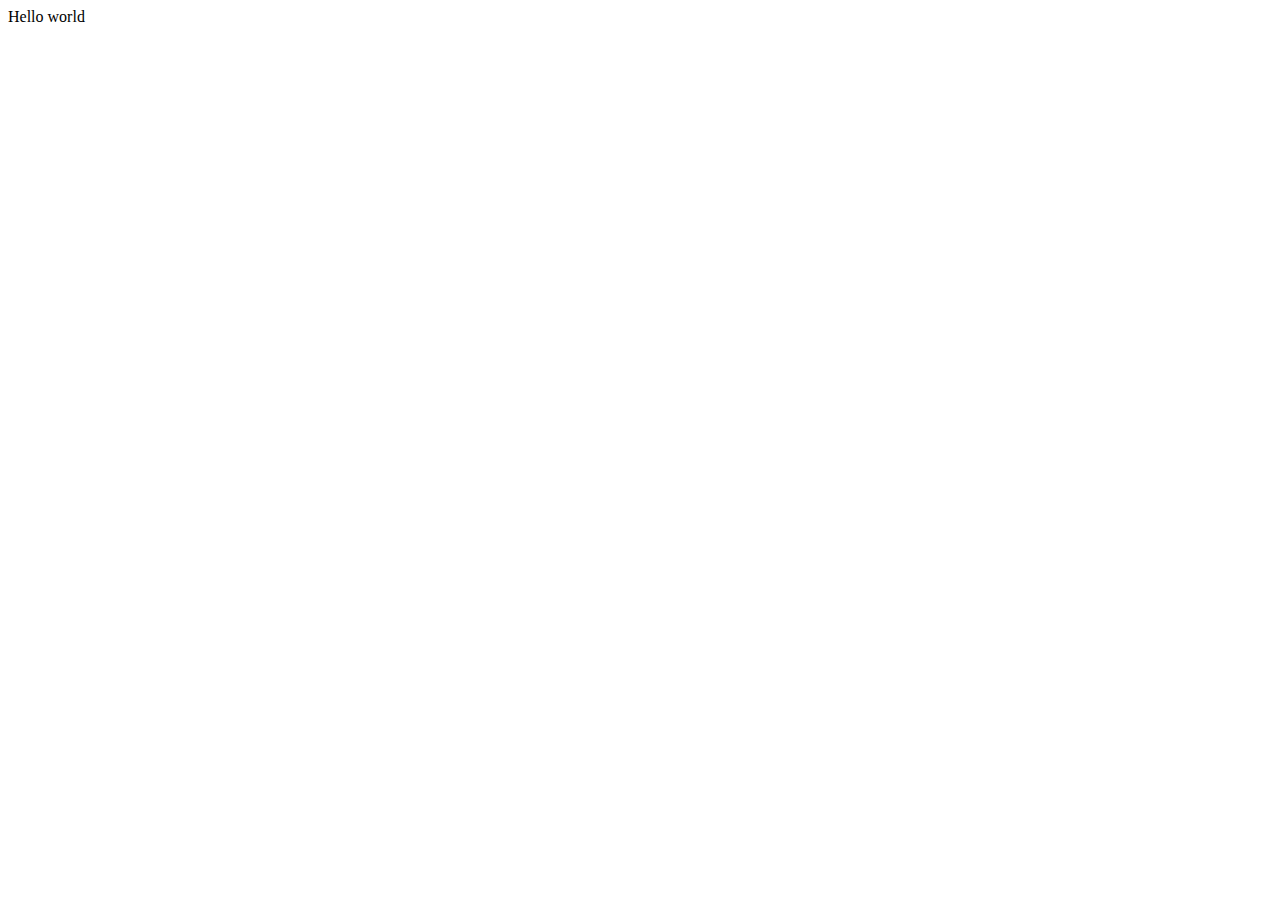
==== index.html @ 7ea1377e "Create index.html" ====
<!DOCTYPE html>
<html>

<head>
  <meta charset="utf-8">
  <meta name="viewport" content="width=device-width">
  <title>replit</title>
  <link href="style.css" rel="stylesheet" type="text/css" />
</head>

<body>
  Hello world
  <script src="script.js"></script>
</body>

</html>
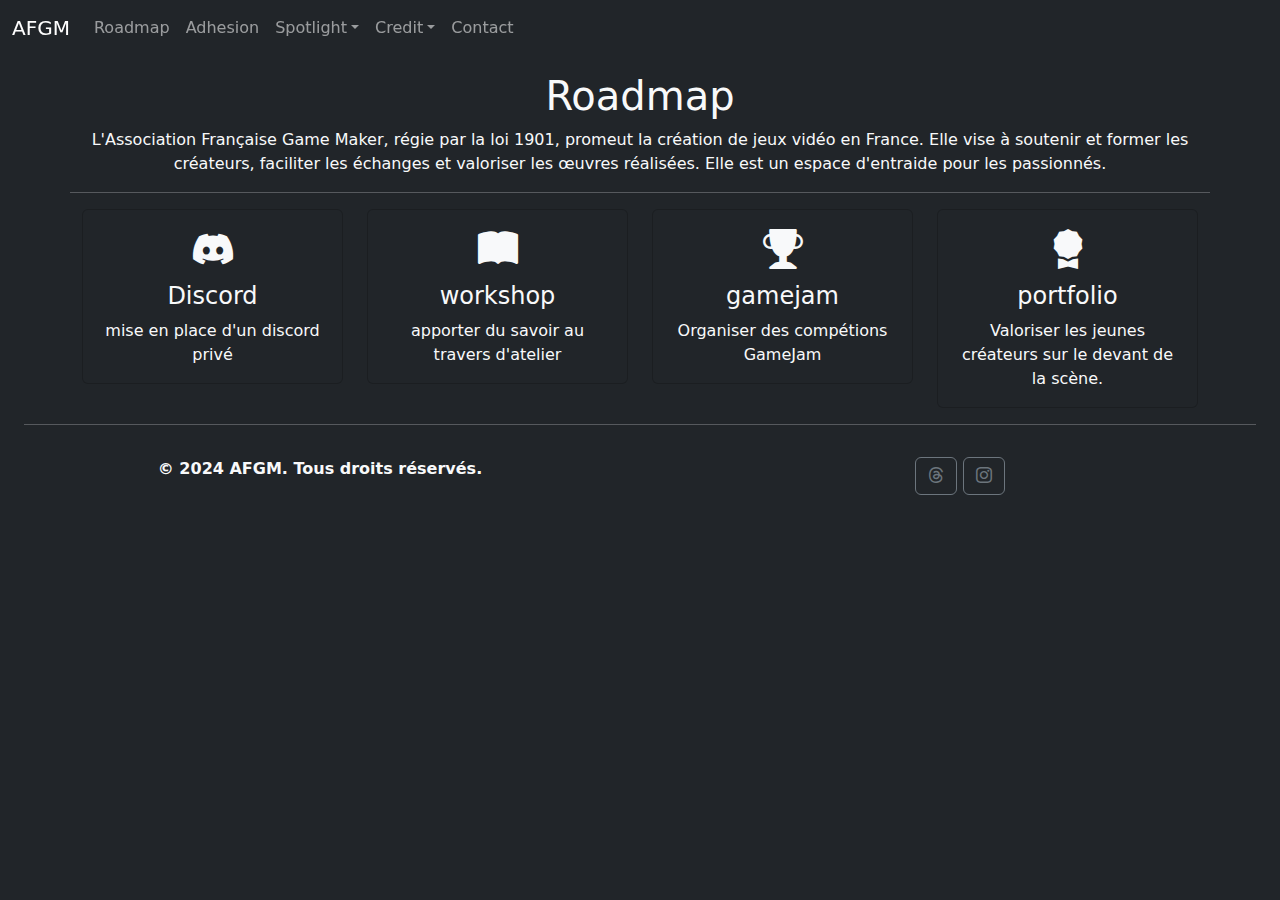
==== commit 65675d13: "Update index.html" ====
--- a/index.html
+++ b/index.html
@@ -1,16 +1,137 @@
-<!DOCTYPE html>
-<html>
+<!doctype html>
+<html lang="en">
+  <head>
+    <meta charset="utf-8">
+    <meta name="viewport" content="width=device-width, initial-scale=1">
 
-<head>
-  <meta charset="utf-8">
-  <meta name="viewport" content="width=device-width">
-  <title>replit</title>
-  <link href="style.css" rel="stylesheet" type="text/css" />
-</head>
+    <title>AFGM</title>
+    <link rel="icon" type="image/x-icon" href="images/fav.ico">
 
-<body>
-  Hello world
-  <script src="script.js"></script>
-</body>
+    <link rel="stylesheet" href="https://cdn.jsdelivr.net/npm/bootstrap-icons@1.11.3/font/bootstrap-icons.min.css">
+    <link href="https://cdn.jsdelivr.net/npm/bootstrap@5.3.3/dist/css/bootstrap.min.css" rel="stylesheet" integrity="sha384-QWTKZyjpPEjISv5WaRU9OFeRpok6YctnYmDr5pNlyT2bRjXh0JMhjY6hW+ALEwIH" crossorigin="anonymous">
 
+    <link rel="stylesheet" href="style.css">
+  </head>
+  <body class="bg-dark text-light">
+
+
+    <nav class="navbar navbar-expand-sm bg-custom navbar-dark fixed-top">
+      <div class="container-fluid">
+        <a class="navbar-brand" href="#">AFGM</a>
+        <button class="navbar-toggler" type="button" data-bs-toggle="collapse" data-bs-target="#collapsibleNavbar">
+          <span class="navbar-toggler-icon"></span>
+        </button>
+        <div class="collapse navbar-collapse" id="collapsibleNavbar">
+          <ul class="navbar-nav">
+            <li class="nav-item">
+              <a class="nav-link" href="index.html">Roadmap</a>
+            </li> 
+            <li class="nav-item">
+              <a class="nav-link" href="pages/membership.html">Adhesion</a>
+            </li>
+            <li class="nav-item dropdown">
+              <a class="nav-link dropdown-toggle" href="#" role="button" data-bs-toggle="dropdown">Spotlight</a>
+              <ul class="dropdown-menu">
+                <li><a class="dropdown-item disabled" href="pages/gamejam.html">Game Jam <i class="bi bi-lock-fill"></i></a></li>
+                <li><a class="dropdown-item" href="pages/portfolio.html">Portfolio</a></li>
+              </ul>
+            </li>
+            <li class="nav-item dropdown">
+              <a class="nav-link dropdown-toggle" href="#" role="button" data-bs-toggle="dropdown">Credit</a>
+              <ul class="dropdown-menu">
+                <li><a class="dropdown-item" href="pages/staff.html">Staff</a></li>
+                <li><a class="dropdown-item" href="pages/walloffame.html">Membre d'honneur</a></li>
+                <li><a class="dropdown-item disabled" href="pages/sponsors.html">Sponsors <i class="bi bi-lock-fill"></i></a></li>
+              </ul>
+            </li>
+            <li class="nav-item">
+              <a class="nav-link" href="pages/contact.html">Contact</a>
+            </li>
+          </ul>
+        </div>
+      </div>
+    </nav>
+
+    <br>
+    <br>
+    <br>
+
+    <div id="about" class="container text-center">
+        <div class="row">
+          <h1>Roadmap</h1>
+          <p>L'Association Française Game Maker, régie par la loi 1901, promeut la création de jeux vidéo en France. Elle vise à soutenir et former les créateurs, faciliter les échanges et valoriser les œuvres réalisées. Elle est un espace d'entraide pour les passionnés.</p>
+          <hr>
+        </div>
+
+        <div class="row">
+          <div class="col-lg">
+            <div class="card bg-dark text-light">
+              <div class="card-body">
+                <h1><i class="bi bi-discord"></i></h1>
+                <h4 class="card-title">Discord</h4>
+                <p class="card-text">mise en place d'un discord privé</p>
+              </div>
+            </div>
+          </div>
+          <div class="col-lg">
+            <div class="card bg-dark text-light">
+              <div class="card-body">
+                <h1><i class="bi bi-book-fill"></i></h1>
+                <h4 class="card-title">workshop</h4>
+                <p class="card-text">apporter du savoir au travers d'atelier</p>
+              </div>
+            </div>
+          </div>
+          <div class="col-lg ">
+            <div class="card bg-dark text-light">
+              <div class="card-body">
+                <h1><i class="bi bi-trophy-fill"></i></h1>
+                <h4 class="card-title">gamejam</h4>
+                <p class="card-text">Organiser des compétions GameJam</p>
+              </div>
+            </div>
+          </div>
+          <div class="col-lg">
+            <div class="card bg-dark text-light">
+              <div class="card-body">
+                <h1><i class="bi bi-award-fill"></i></h1>
+                <h4 class="card-title">portfolio</h4>
+                <p class="card-text">Valoriser les jeunes créateurs sur le devant de la scène.</p>
+              </div>
+            </div>
+          </div>
+        </div>
+
+
+
+        </div>
+
+
+    </div>
+
+
+    <footer class="container-fluid bg-dark px-4 text-center">
+      <hr>
+      <div class="row gx-5">
+          <div class="col">
+           <div class="p-3"><b>© 2024 AFGM. Tous droits réservés.</b></div>
+          </div>
+          <div class="col">
+            <div class="p-3">
+              <a class="btn btn-outline-secondary social-media" href="https://www.threads.net/@afgmkr">
+                <i class="bi bi-threads"></i>
+              </a>
+              <a class="btn btn-outline-secondary social-media" href="https://www.instagram.com/afgmkr/">
+                <i class="bi bi-instagram"></i>
+              </a>
+            </div>
+          </div>
+      </div>
+    </footer>
+
+
+    <script src="https://ajax.googleapis.com/ajax/libs/jquery/3.7.1/jquery.min.js"></script>
+    <script src="https://cdn.jsdelivr.net/npm/bootstrap@5.3.3/dist/js/bootstrap.bundle.min.js" integrity="sha384-YvpcrYf0tY3lHB60NNkmXc5s9fDVZLESaAA55NDzOxhy9GkcIdslK1eN7N6jIeHz" crossorigin="anonymous"></script>
+    <script src="app.js"></script>
+  </body>
 </html>
